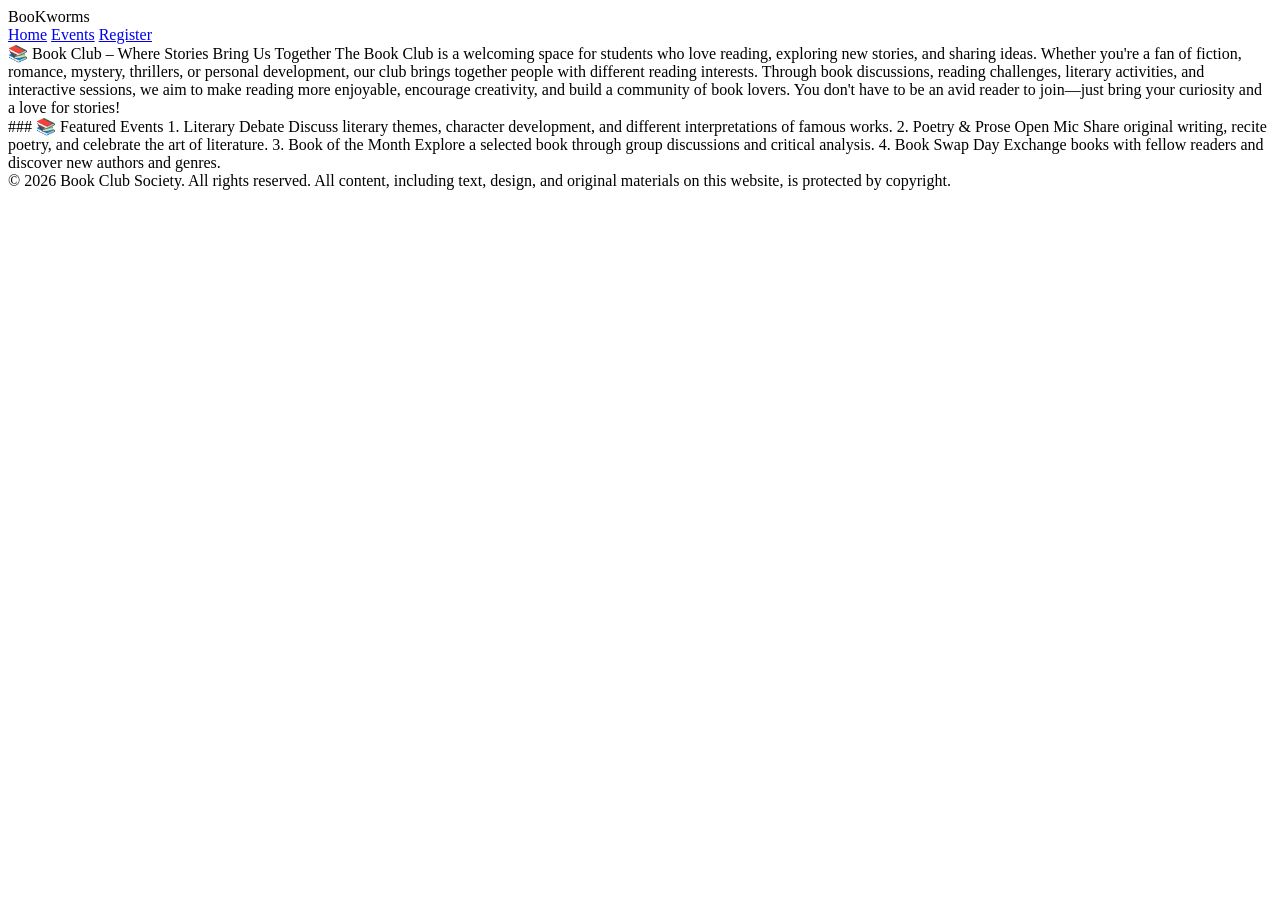
==== index.html @ f5d75104 "added featured events" ====
<!DOCTYPE html>
<html lang="en">
<head>
    <meta charset="UTF-8">
    <meta name="viewport" content="width=device-width, initial-scale=1.0">
    <title>University Book Club</title>
    <link rel="stylesheet" href="style.css">
</head>
<body>
    <header>
        BooKworms
    </header>

    <nav>
        <nav>
    <a href="index.html">Home</a>
    <a href="events.html">Events</a>
    <a href="register.html">Register</a>
</nav>
    </nav>

    <main>
        <section>
            📚 Book Club – Where Stories Bring Us Together

The Book Club is a welcoming space for students who love reading, exploring new stories, and sharing ideas.
Whether you're a fan of fiction, romance, mystery, thrillers, or personal development, our club brings together people with different reading interests.
Through book discussions, reading challenges, literary activities, and interactive sessions, we aim to make reading more enjoyable, encourage creativity, and build a community of book lovers.
You don't have to be an avid reader to join—just bring your curiosity and a love for stories!
        </section>

        <section>
            ### 📚 Featured Events

1. Literary Debate  
Discuss literary themes, character development, and different interpretations of famous works.

2. Poetry & Prose Open Mic  
Share original writing, recite poetry, and celebrate the art of literature.

3. Book of the Month  
Explore a selected book through group discussions and critical analysis.

4. Book Swap Day  
Exchange books with fellow readers and discover new authors and genres.
        </section>
    </main>

    <footer>
        © 2026 Book Club Society. All rights reserved. All content, including text, design, and original materials on this website, is protected by copyright. 
</body>
</html>
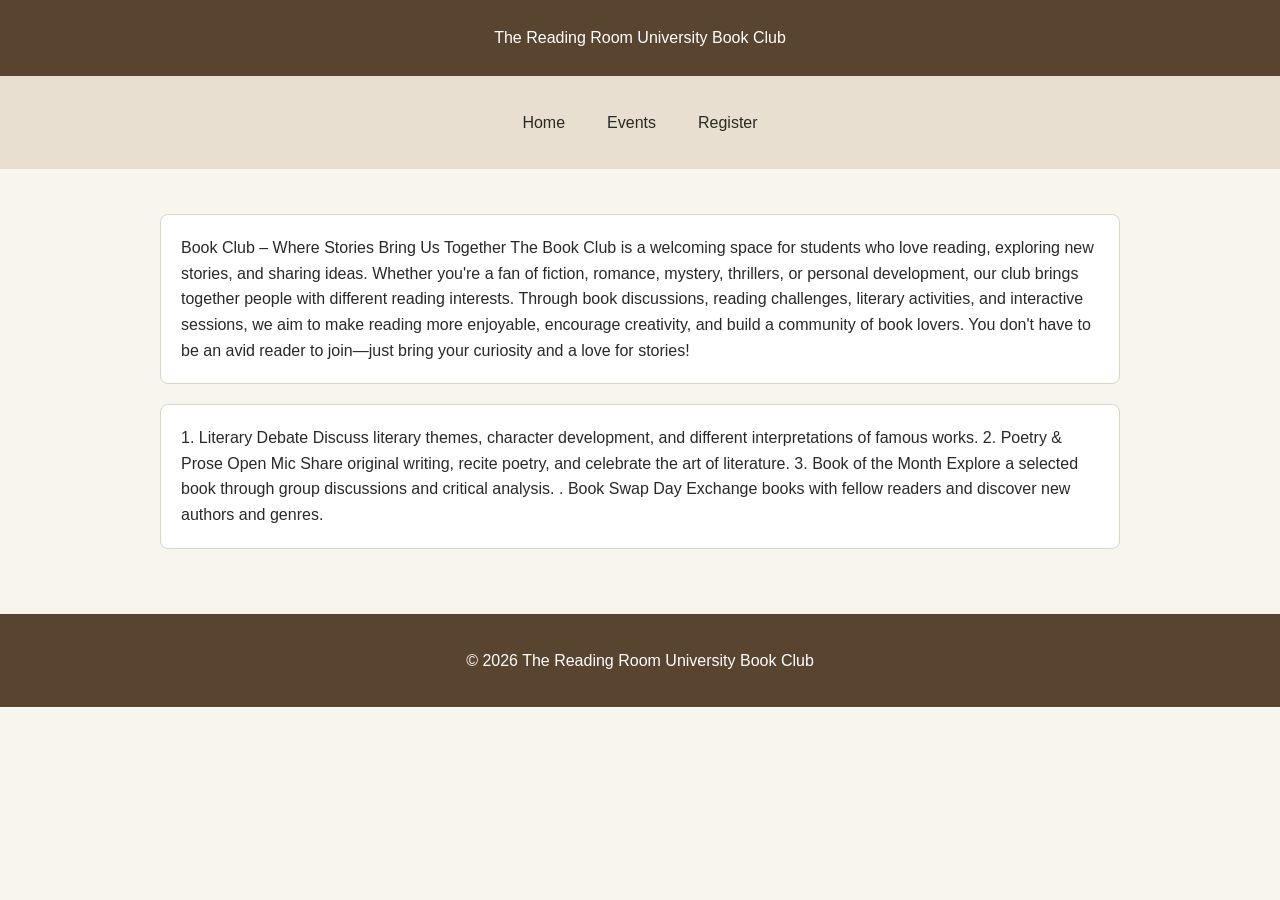
==== commit 23ad7ee4: "Added style css" ====
--- a/index.html
+++ b/index.html
@@ -9,7 +9,7 @@
 </head>
 <body>
     <header>
-        BooKworms
+         The Reading Room University Book Club
     </header>
 
     <nav>
@@ -21,9 +21,9 @@
     </nav>
 
     <main>
-        <section>
-            📚 Book Club – Where Stories Bring Us Together
-
+       <section>
+           Book Club – Where Stories Bring Us Together
+ 
 The Book Club is a welcoming space for students who love reading, exploring new stories, and sharing ideas.
 Whether you're a fan of fiction, romance, mystery, thrillers, or personal development, our club brings together people with different reading interests.
 Through book discussions, reading challenges, literary activities, and interactive sessions, we aim to make reading more enjoyable, encourage creativity, and build a community of book lovers.
@@ -31,7 +31,7 @@
         </section>
 
         <section>
-            ### 📚 Featured Events
+           <Featured Events>
 
 1. Literary Debate  
 Discuss literary themes, character development, and different interpretations of famous works.
@@ -42,12 +42,14 @@
 3. Book of the Month  
 Explore a selected book through group discussions and critical analysis.
 
-4. Book Swap Day  
+. Book Swap Day  
 Exchange books with fellow readers and discover new authors and genres.
+
         </section>
     </main>
 
     <footer>
-        © 2026 Book Club Society. All rights reserved. All content, including text, design, and original materials on this website, is protected by copyright. 
+         <p>© 2026 The Reading Room University Book Club</p>
+    </footer>
 </body>
 </html>
--- a/style.css
+++ b/style.css
@@ -0,0 +1,173 @@
+
+/* Apply to every element */
+* {
+    box-sizing: border-box;
+}
+
+body {
+    margin: 0;
+    font-family: Arial, Helvetica, sans-serif;
+    line-height: 1.6;
+    color: #292929;
+    background-color: #f8f5ef;
+}
+
+header {
+    background-color: #59452f;
+    color: white;
+    text-align: center;
+    padding: 25px 15px;
+}
+
+header h1 {
+    margin-bottom: 5px;
+}
+
+nav {
+    display: flex;
+    justify-content: center;
+    align-items: center;
+    flex-wrap: wrap;
+    gap: 10px;
+    padding: 12px;
+    background-color: #e9dfd0;
+}
+
+nav a {
+    display: inline-block;
+    padding: 10px 16px;
+    color: #292929;
+    text-decoration: none;
+    border-radius: 5px;
+}
+
+nav > a:hover,
+nav a.active {
+    background-color: #59452f;
+    color: white;
+}
+
+h1, h2 {
+    line-height: 1.3;
+}
+
+main {
+    max-width: 1000px;
+    margin: 25px auto;
+    padding: 20px;
+}
+
+article, form, main section {
+    background-color: white;
+    margin-bottom: 20px;
+    padding: 20px;
+    border: 1px solid #ddd4c8;
+    border-radius: 8px;
+}
+
+article {
+    border-left: 5px solid #8a6b45;
+}
+
+form label {
+    display: block;
+    margin-top: 12px;
+    font-weight: bold;
+}
+
+input, select {
+    width: 100%;
+    padding: 10px;
+    margin-top: 5px;
+    border: 1px solid #777;
+    border-radius: 5px;
+    font: inherit;
+}
+
+fieldset {
+    margin: 20px 0;
+    padding: 15px;
+    border: 1px solid #aaa;
+    border-radius: 5px;
+}
+
+fieldset input {
+    width: auto;
+}
+
+fieldset label {
+    display: inline-block;
+    margin: 5px 12px 5px 3px;
+}
+
+button {
+    padding: 11px 18px;
+    border: none;
+    border-radius: 5px;
+    background-color: #59452f;
+    color: white;
+    font: inherit;
+    cursor: pointer;
+    transition: background-color 0.2s;
+}
+
+button:hover {
+    background-color: #392c1e;
+}
+
+a[href^="https"] {
+    overflow-wrap: anywhere;
+}
+
+a:focus-visible, button:focus-visible,
+input:focus-visible, select:focus-visible {
+    outline: 3px solid #1769aa;
+    outline-offset: 3px;
+}
+
+figure {
+    margin: 20px 0;
+}
+
+figure img {
+    display: block;
+    width: 100%;
+    max-width: 650px;
+    height: auto;
+    margin: auto;
+    border-radius: 8px;
+}
+
+figcaption {
+    text-align: center;
+    font-size: 0.9rem;
+    margin-top: 8px;
+}
+
+footer {
+    padding: 18px;
+    text-align: center;
+    background-color: #59452f;
+    color: white;
+}
+
+/* Mobile layout */
+@media (max-width: 600px) {
+    main {
+        margin: 10px auto;
+        padding: 12px;
+    }
+
+    nav {
+        flex-direction: column;
+        align-items: stretch;
+    }
+
+    nav a {
+        text-align: center;
+    }
+
+    article, form, main section {
+        padding: 15px;
+    }
+}
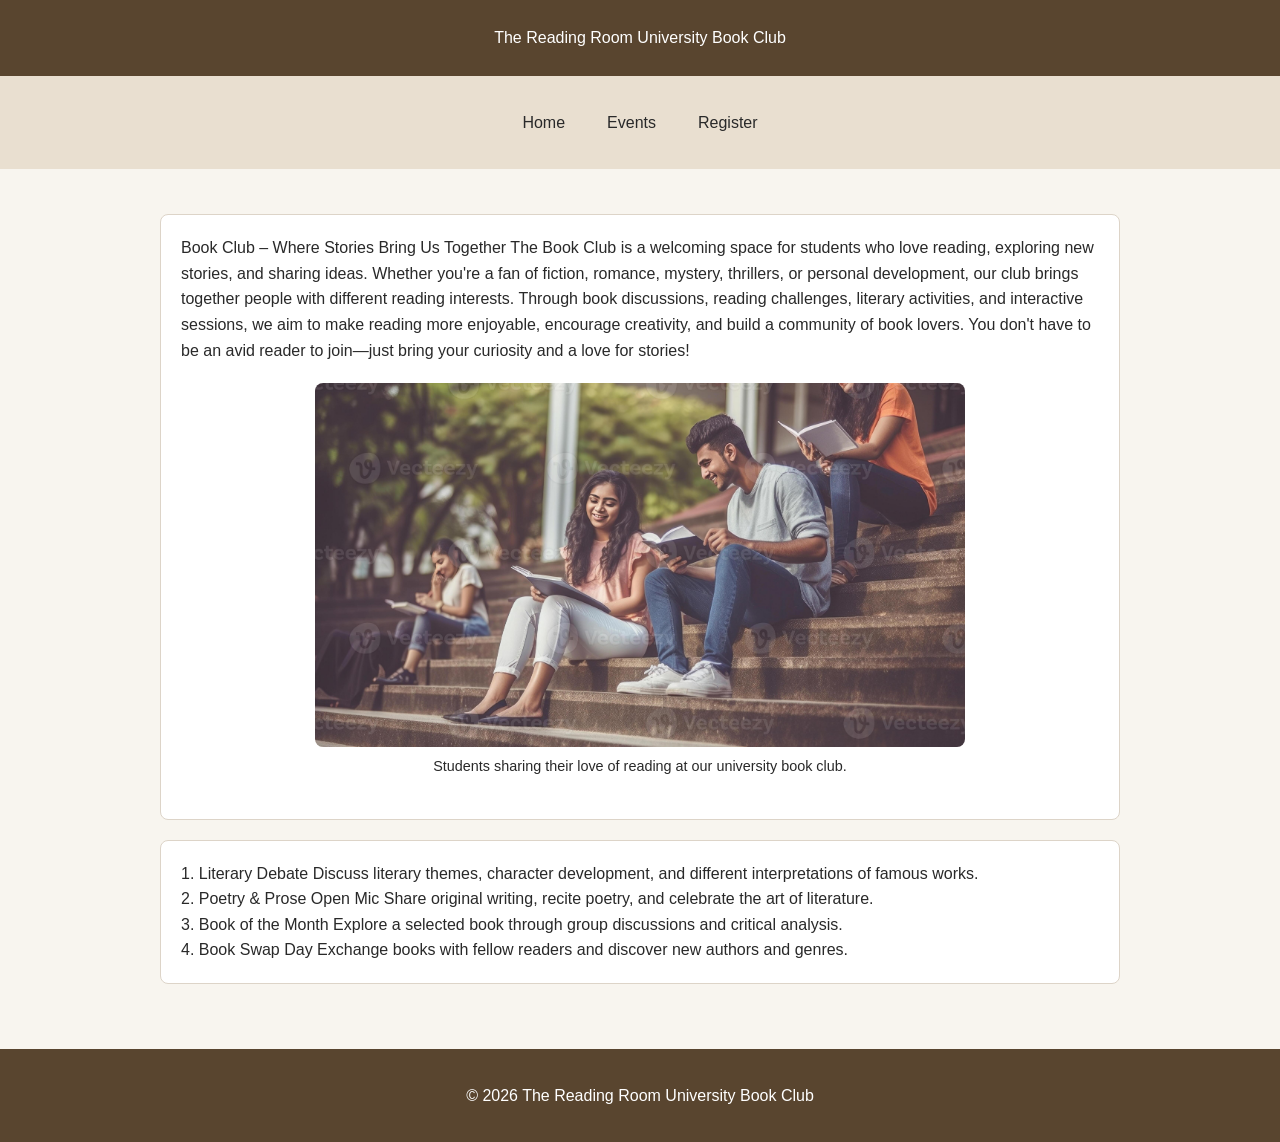
==== commit 49001c6c: "added image in index page" ====
--- a/index.html
+++ b/index.html
@@ -28,22 +28,32 @@
 Whether you're a fan of fiction, romance, mystery, thrillers, or personal development, our club brings together people with different reading interests.
 Through book discussions, reading challenges, literary activities, and interactive sessions, we aim to make reading more enjoyable, encourage creativity, and build a community of book lovers.
 You don't have to be an avid reader to join—just bring your curiosity and a love for stories!
+
+
+<figure>
+    <img src="images/book-club.jpeg"
+         alt="Students reading and discussing books together">
+    <figcaption>
+        Students sharing their love of reading at our university book club.
+    </figcaption>
+</figure>
+
         </section>
 
         <section>
            <Featured Events>
 
 1. Literary Debate  
-Discuss literary themes, character development, and different interpretations of famous works.
+Discuss literary themes, character development, and different interpretations of famous works.<br>
 
 2. Poetry & Prose Open Mic  
-Share original writing, recite poetry, and celebrate the art of literature.
+Share original writing, recite poetry, and celebrate the art of literature.<br>
 
 3. Book of the Month  
-Explore a selected book through group discussions and critical analysis.
+Explore a selected book through group discussions and critical analysis.<br>
 
-. Book Swap Day  
-Exchange books with fellow readers and discover new authors and genres.
+4. Book Swap Day  
+Exchange books with fellow readers and discover new authors and genres.<br>
 
         </section>
     </main>
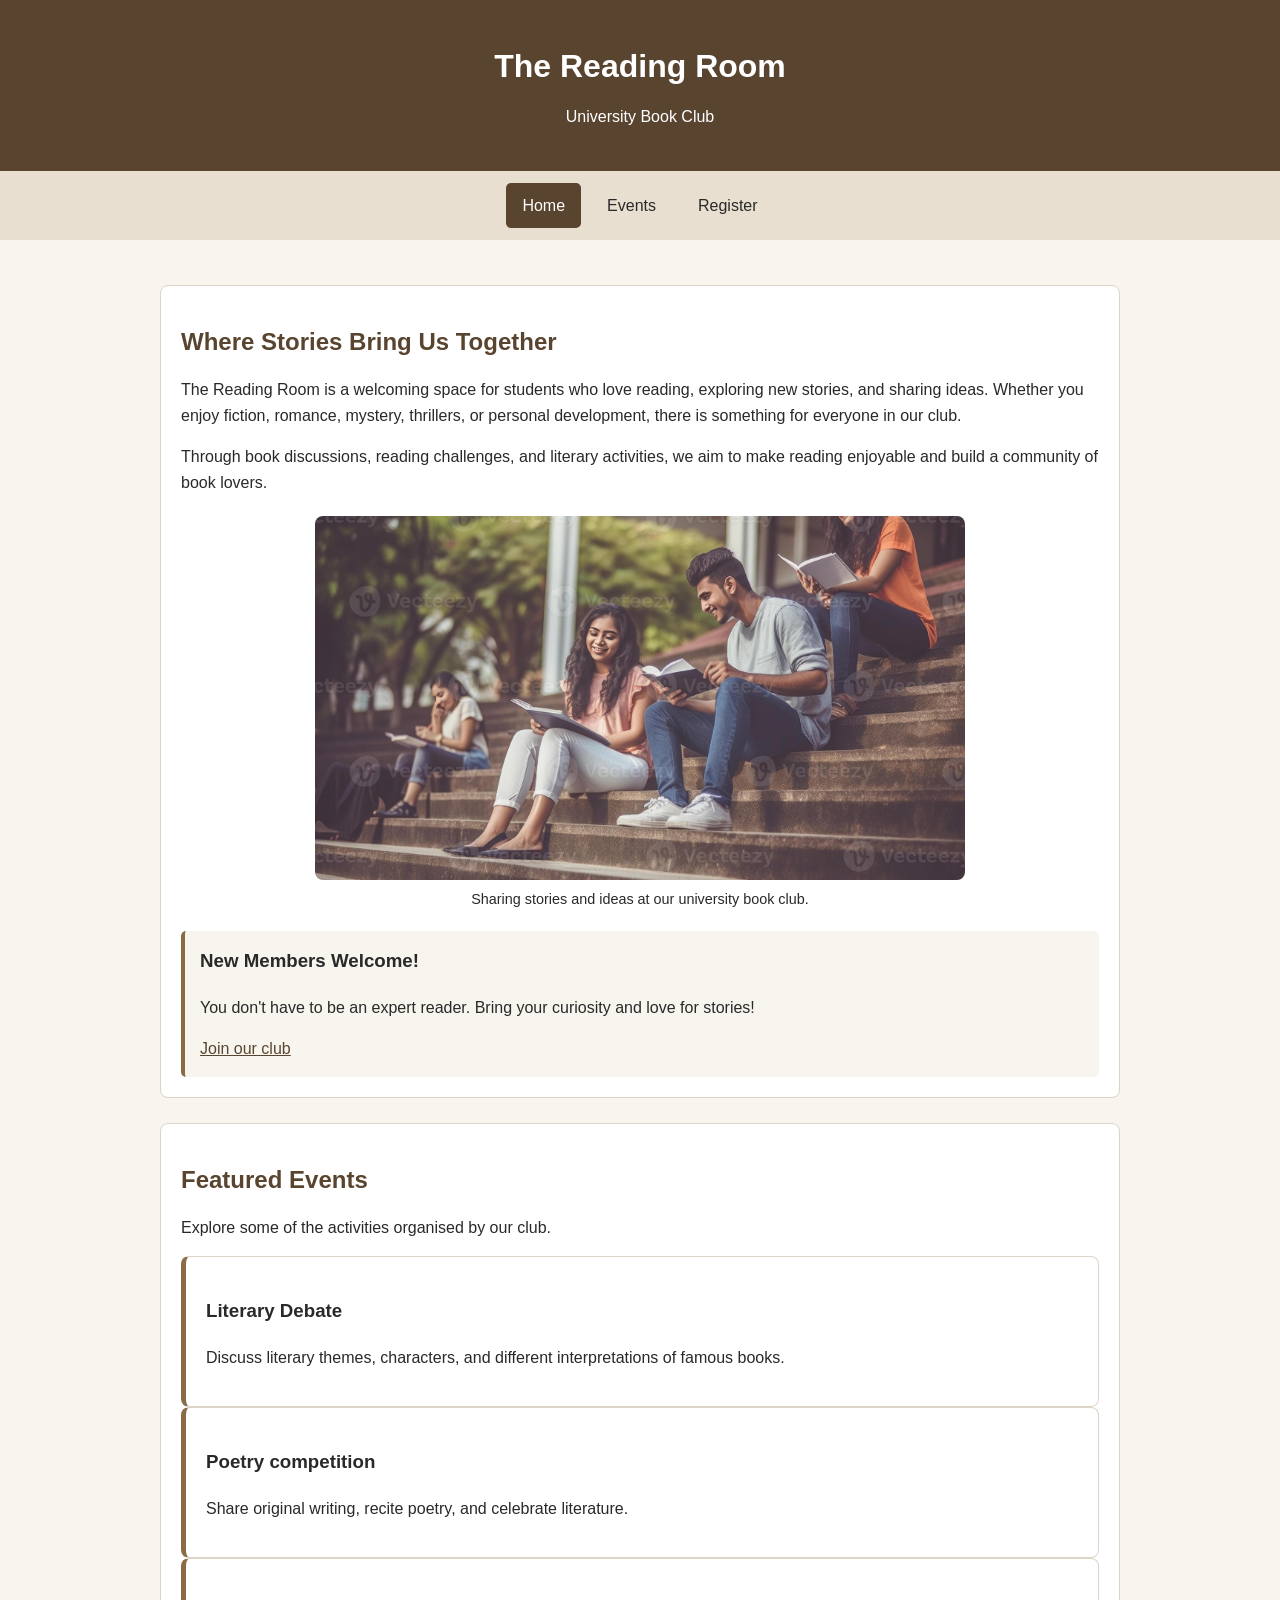
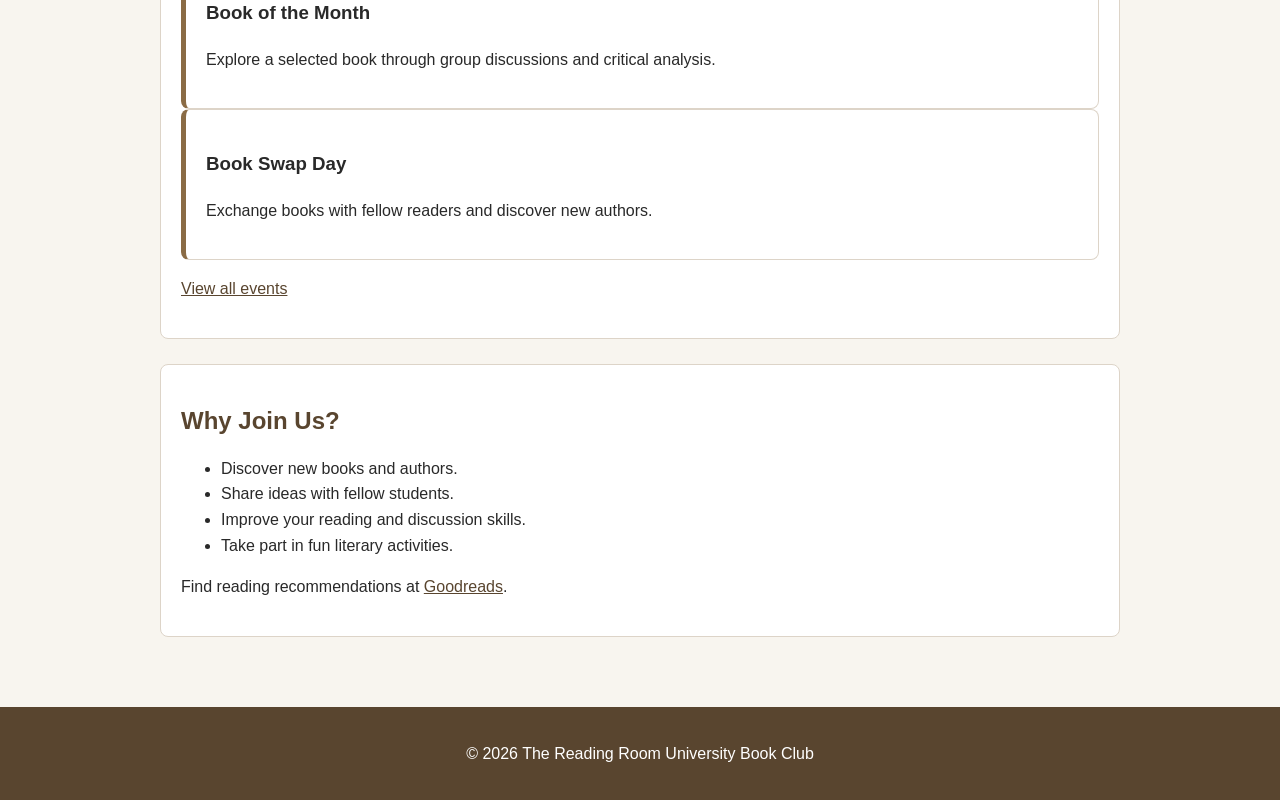
==== commit 37ff79bd: "updated index page and style css" ====
--- a/index.html
+++ b/index.html
@@ -4,62 +4,128 @@
 <head>
     <meta charset="UTF-8">
     <meta name="viewport" content="width=device-width, initial-scale=1.0">
-    <title>University Book Club</title>
+    <title>Home | The Reading Room</title>
     <link rel="stylesheet" href="style.css">
 </head>
 <body>
+
     <header>
-         The Reading Room University Book Club
+        <h1> The Reading Room</h1>
+        <p>University Book Club</p>
     </header>
 
     <nav>
-        <nav>
-    <a href="index.html">Home</a>
-    <a href="events.html">Events</a>
-    <a href="register.html">Register</a>
-</nav>
+        <a href="index.html" class="active">Home</a>
+        <a href="events.html">Events</a>
+        <a href="register.html">Register</a>
     </nav>
 
     <main>
-       <section>
-           Book Club – Where Stories Bring Us Together
- 
-The Book Club is a welcoming space for students who love reading, exploring new stories, and sharing ideas.
-Whether you're a fan of fiction, romance, mystery, thrillers, or personal development, our club brings together people with different reading interests.
-Through book discussions, reading challenges, literary activities, and interactive sessions, we aim to make reading more enjoyable, encourage creativity, and build a community of book lovers.
-You don't have to be an avid reader to join—just bring your curiosity and a love for stories!
 
+        <section>
+            <h2>Where Stories Bring Us Together</h2>
 
-<figure>
-    <img src="images/book-club.jpeg"
-         alt="Students reading and discussing books together">
-    <figcaption>
-        Students sharing their love of reading at our university book club.
-    </figcaption>
-</figure>
+            <p>
+                The Reading Room is a welcoming space for students
+                who love reading, exploring new stories, and sharing
+                ideas. Whether you enjoy fiction, romance, mystery,
+                thrillers, or personal development, there is something
+                for everyone in our club.
+            </p>
 
+            <p>
+                Through book discussions, reading challenges, and
+                literary activities, we aim to make reading enjoyable
+                and build a community of book lovers.
+            </p>
+
+            <figure>
+                <img src="images/book-club.jpeg"
+                     alt="Students reading and discussing books together">
+                <figcaption>
+                    Sharing stories and ideas at our university book club.
+                </figcaption>
+            </figure>
+
+            <aside>
+                <h3>New Members Welcome!</h3>
+                <p>
+                    You don't have to be an expert reader.
+                    Bring your curiosity and love for stories!
+                </p>
+                <a href="register.html">Join our club</a>
+            </aside>
         </section>
 
         <section>
-           <Featured Events>
+            <h2>Featured Events</h2>
+            <p>Explore some of the activities organised by our club.</p>
 
-1. Literary Debate  
-Discuss literary themes, character development, and different interpretations of famous works.<br>
+            <div class="event-grid">
 
-2. Poetry & Prose Open Mic  
-Share original writing, recite poetry, and celebrate the art of literature.<br>
+                <article>
+                    <h3>Literary Debate</h3>
+                    <p>
+                        Discuss literary themes, characters, and
+                        different interpretations of famous books.
+                    </p>
+                </article>
 
-3. Book of the Month  
-Explore a selected book through group discussions and critical analysis.<br>
+                <article>
+                    <h3>Poetry competition</h3>
+                    <p>
+                        Share original writing, recite poetry,
+                        and celebrate literature.
+                    </p>
+                </article>
 
-4. Book Swap Day  
-Exchange books with fellow readers and discover new authors and genres.<br>
+                <article>
+                    <h3>Book of the Month</h3>
+                    <p>
+                        Explore a selected book through group
+                        discussions and critical analysis.
+                    </p>
+                </article>
 
+                <article>
+                    <h3>Book Swap Day</h3>
+                    <p>
+                        Exchange books with fellow readers and
+                        discover new authors.
+                    </p>
+                </article>
+
+            </div>
+
+            <p>
+                <a href="events.html">View all events</a>
+            </p>
         </section>
+
+        <section>
+            <h2>Why Join Us?</h2>
+            <ul>
+                <li>Discover new books and authors.</li>
+                <li>Share ideas with fellow students.</li>
+                <li>Improve your reading and discussion skills.</li>
+                <li>Take part in fun literary activities.</li>
+            </ul>
+
+            <p>
+                Find reading recommendations at
+                <a href="https://www.goodreads.com/"
+                   target="_blank"
+                   rel="noopener noreferrer">Goodreads</a>.
+            </p>
+        </section>
+
     </main>
 
     <footer>
-         <p>© 2026 The Reading Room University Book Club</p>
+        <p>© 2026 The Reading Room University Book Club</p>
     </footer>
+
 </body>
 </html>
+
+
--- a/style.css
+++ b/style.css
@@ -171,3 +171,72 @@
         padding: 15px;
     }
 }
+
+
+/* Home page improvements */
+main section {
+    margin-bottom: 25px;
+}
+
+main section h2 {
+    color: #59452f;
+}
+
+.event-grid article {
+    margin-bottom: 0;
+}
+
+aside {
+    margin-top: 20px;
+    padding: 15px;
+    background-color: #f8f5ef;
+    border-left: 4px solid #8a6b45;
+    border-radius: 5px;
+}
+
+aside h3 {
+    margin-top: 0;
+}
+
+main a {
+    color: #59452f;
+}
+
+main a:hover {
+    text-decoration: underline;
+}
+
+
+/* Place introduction text and image side by side */
+.intro {
+    display: flex;
+    align-items: center;
+    gap: 30px;
+}
+
+.intro-text {
+    flex: 1;
+}
+
+.intro-image {
+    flex: 1;
+    margin: 0;
+}
+
+.intro-image img {
+    width: 100%;
+    height: auto;
+    border-radius: 8px;
+}
+
+/* Stack them on small screens */
+@media (max-width: 600px) {
+    .intro {
+        flex-direction: column;
+        align-items: stretch;
+    }
+
+    .intro-image {
+        width: 100%;
+    }
+}
